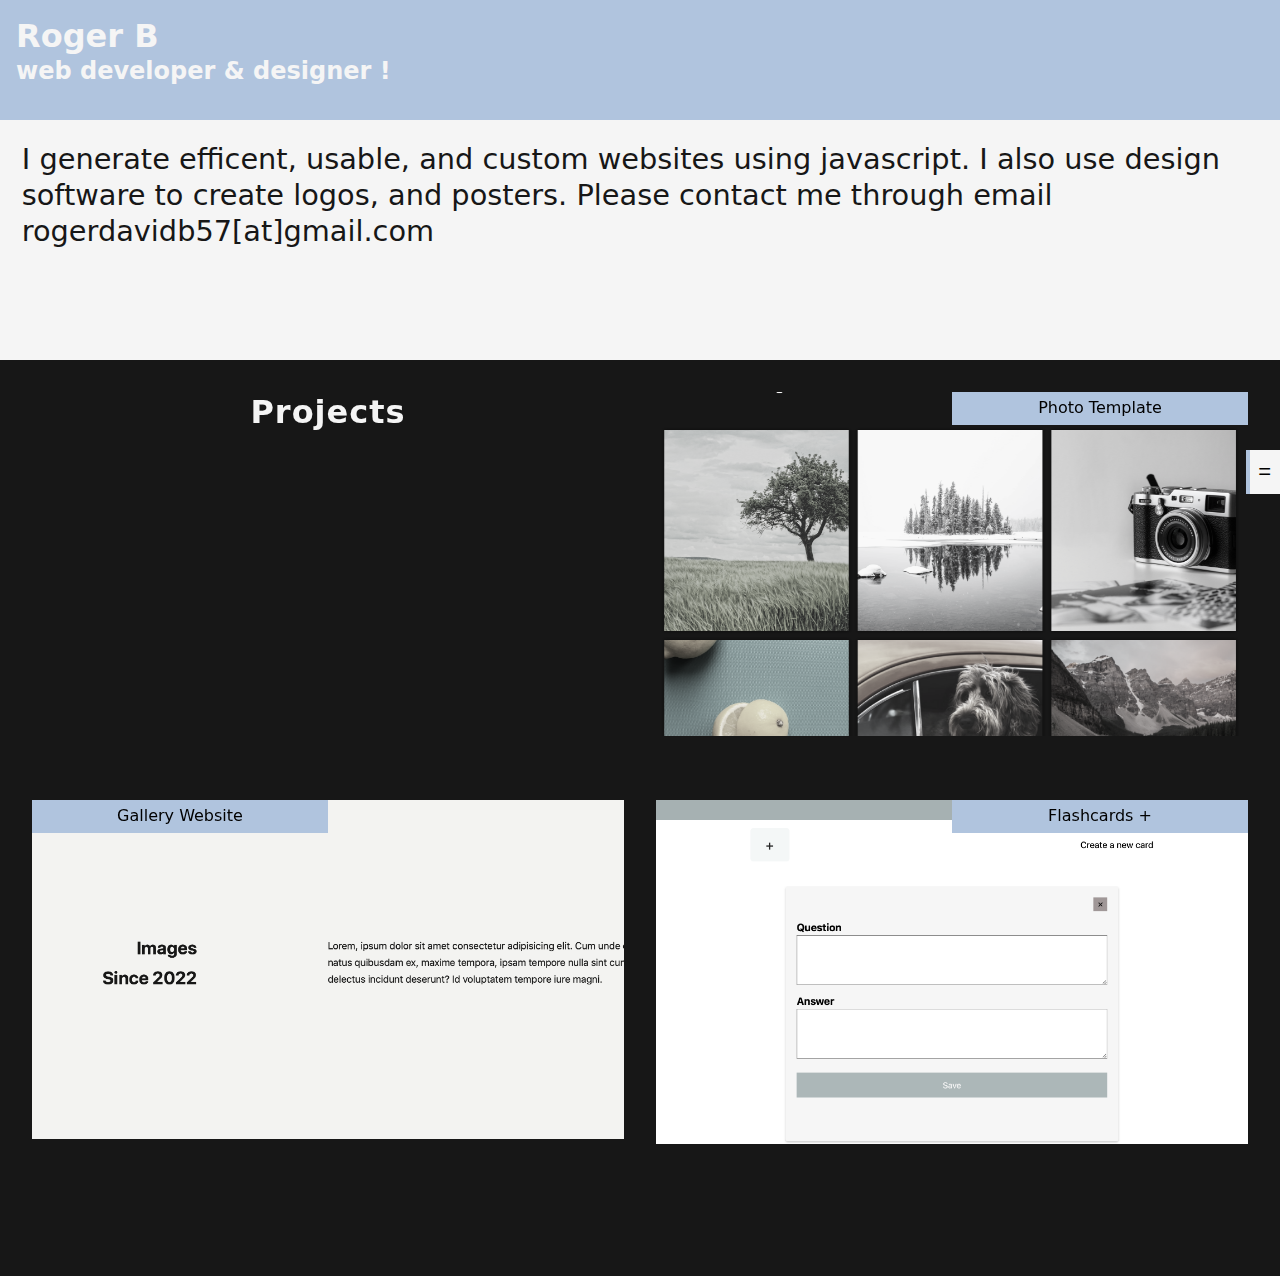
==== index.html @ b5c1d8ad "Update index.html" ====
<!DOCTYPE html>
<html>

<head>
    <meta charset="utf-8">
    <meta http-equiv="X-UA-Compatible" content="IE=edge">
    <title>Roger's Portfolio</title>
    <meta name="description" content="Roger B - Web developer">
    <meta name="viewport" content="width=device-width, initial-scale=1">
    <link rel="stylesheet" href="css/style.css">
</head>

<body>
    <header>
        <h1>Roger B</h1>
        <h2>web developer & designer <span>!</span></h2>
    </header>

    <section class="about">
        <p class="p-text">
            I generate efficent, usable, and custom websites using javascript. I also
            use design software to create logos, and posters. Please contact me through email
            rogerdavidb57[at]gmail.com
        </p>
    </section>

    <section class="photo photo1">
        <section class="main">
            <h3 class="project">Projects</h3>
            <article class="section s-1">
                <div class="bx-wp">
                    <img src="img/1.jpg" alt="A Gallery Screen shot" class="bx bx-pic">
                    <a class="project-link r-link" href="complex.html">Photo Template</a>
                </div>
            </article>

            <article class="section s-2">
                <div class="bx-wp">
                    <img src="img/2.jpg" alt="Menu Picture" class="bx bx-pic">
                    <a class="project-link l-link" href="auto.html">Gallery Website</a>
                </div>
            </article>

            <article class="section s-2">
                <div class="bx-wp">
                    <img src="img/3.jpg" alt="A Tree" class="bx bx-pic">
                    <a class="project-link r-link" href="flash.html">Flashcards +</a>
                </div>
            </article>

            <!--<article class="section s-2">
                <div class="bx-wp">
                    <img src="img/4.jpg" alt="A Tree" class="bx bx-pic">
                </div>
            </article>-->

        </section>
        <article class="menutog">
            <button class="btn">=</button>
        </article>
    </section>

    <aside class="m-overlay">
        <div class="info-grid">

            <article class="gr education">
                <div class="about">
                    <h3 class="education li">Education</h3>
                    <h4 class="school li">BCS Computer Science</h4>
                    <h5 class="school li">E.W.U. Graduation: Class of 2023</h5>
                </div>
            </article>

            <article class="gr">
                <ul class="skills">
                    <h3 class="skills-t li">Technical</h3>
                    <li class="li">javascript</li>
                    <li class="li">typescript</li>
                    <li class="li">css</li>
                    <li class="li">html</li>
                </ul>
            </article>


            <article class="gr">
                <ul class="software">
                    <li class="li">inDesign</li>
                    <li class="li">photoshop</li>
                    <li class="li">illustrator</li>
                    <h3 class="software-t li">Software</h3>
                </ul>
            </article>

            <article class="out-links">
                <a class="out-l" href="https://codepen.io/rogerben24">CodePen</a>
                <a class="out-l" href="https://github.com/rogerb5">GitHub</a>
                <a class="out-l" href="">Behance</a>
            </article>
        </div>
        <article class="menutog2">
            <button class="btn2">x</button>
        </article>
    </aside>

    <footer>
        <p> &#169; Made in 2022 by RB</p>
    </footer>

    <script src="js/script.js">
    </script>
</body>

</html>
---- css/style.css ----
/* please don't copy and paste my code, but */
/* if so give my twitter a shoutout rogerben23 */
* {
    padding: 0;
    margin: 0;
    box-sizing: border-box;
}

/* General Settings */
:root {
    --main-color: #171717;
    --secondary-color: whitesmoke;
    --third-color: lightsteelblue;
    --main-padding: 1em;
    --secondary-padding: 0.7em;
    --main-fs: 1em;
}
a {
    text-decoration: none;
}

ul {
    list-style-type: none;
}

img {
    width: 100%;
    height: 100%;
    object-fit: cover;
    filter: grayscale(0.9);
}

img:hover {
    filter: grayscale(0.0);
}

body {
    font-family: system-ui;
    line-height: 1.25;
    background-color: var(--main-color);
    color: var(--secondary-color);
    padding-bottom: 100px;
    transition-duration: 500ms;
}


header {
    background-color: var(--third-color);
    height: 120px;
}

header, section {
    padding: 1em;
    position: sticky;
    position: -webkit-sticky;
    top: 0;
}

/************ Section Styles **********************/
section.about {
    background-color: var(--secondary-color);
    color: var(--main-color);
    min-height: 240px;
}

.p-text {
   font-size: 1.8rem;
   margin: 0.2em;
}

section.photo1 {
    background-color: var(--main-color);
    z-index: 2;
}

section.photo2 {
    background-color: #c5bbbf;
}

/* Image Gallery Layout */
.project {
    color: var(--secondary-color);
    letter-spacing: 1px;
    font-size: 2em;
    text-align: center;
}

.main {
    display: grid;
    grid-template-columns: 1fr 1fr;
    row-gap: 4em;
    column-gap: 2em;
}

.bx-wp {
    overflow: hidden;
    will-change: transform;
    position: relative;
}

.bx-pic {
    will-change: transform;
    position: relative;
    transform: scale(1.2);
}

.project-link {
    padding: 0.4em;
    width: 50%;
    background-color: var(--third-color);
    color: black;
    text-align: center;
}

.r-link {
    position: absolute;
    top: 0;
    right: 0;
}

.l-link {
    position: absolute;
    top: 0;
    left: 0;
}

/* Bottom Fixed button */
.menutog {
    position: fixed;
        top: 50%;
        right: 0;
    z-index: 3;
    border-left: 4px solid var(--third-color);
}

.menutog2 {
    position: fixed;
        top: 50%;
        right: 0;
    z-index: 3;
    border-left: 4px solid var(--third-color);
}

.btn,.btn2 {
    border: 0;
    width:  18px;
    min-height: 30px;
    background-color: var(--secondary-color);
    width: 100%;
    height: 100%;
    font-size: 22px;
    padding: 0.4em;
}

.btn:hover {
    cursor: pointer;
}

.btn2 {
    background-color: whitesmoke;
}

.btn2:hover {
    cursor: pointer;
}

/* Overlay Menu */
.m-overlay {
    position: fixed;
        top: 0;
        left: 0;
    width: 100%;
    height: 100%;
    background-color: var(--main-color);
    display: flex;
    flex-direction: column;
    justify-content: center;
    padding: 3em;
    transform: translate3d(-100%, -100%, 0px);
    transition: 500ms;
}

.m-overlay.active {
    z-index: 3;
    transform: translate3d(0, 0%, 0);
}

ul, .software {
    display: flex;
    flex-direction: column-reverse;
}

ul, .skills {
    flex-direction: column;
}

.li {
    letter-spacing: 1px;
    opacity: 0;
    transition: 0.5s;
}

.li.active {
    opacity: 1;
    transition: 0.5s;
}

/* Links */
.out-links {
    position: fixed;
    top: 0;
    left: 0;
    width: 100%;
    height: 20px;
    padding: 0.6em;
    background-color: transparent;
    display: flex;
    align-items: center;
    justify-content: space-around;
}
.out-l {
    color: white;
    text-decoration: underline;
}

.gr {
    display: grid;
    column-gap: 1em;
    grid-template-columns: 1fr 1fr;
    font-size: 1.8em;
}

.skills {
    grid-area: 1 / 2 / 2 / 3;
}

footer {
    position: fixed;
        bottom: 0;
        left: 0;
    display: flex;
    justify-content: center;
    align-items: center;
    width: 100%;
    background-color: var(--third-color);
    min-height: 100px;
    z-index: 1;
    color: black;
}

span {
    animation: colorChange 3s ease-in infinite;
}

@keyframes colorChange {
    50% {
        color: blue;
    }

    70% {
        color: rebeccapurple;
    }
}

@media screen and (max-width: 600px) {
    .main {
        grid-template-columns: 1fr;
        padding: 1em;
    }
}
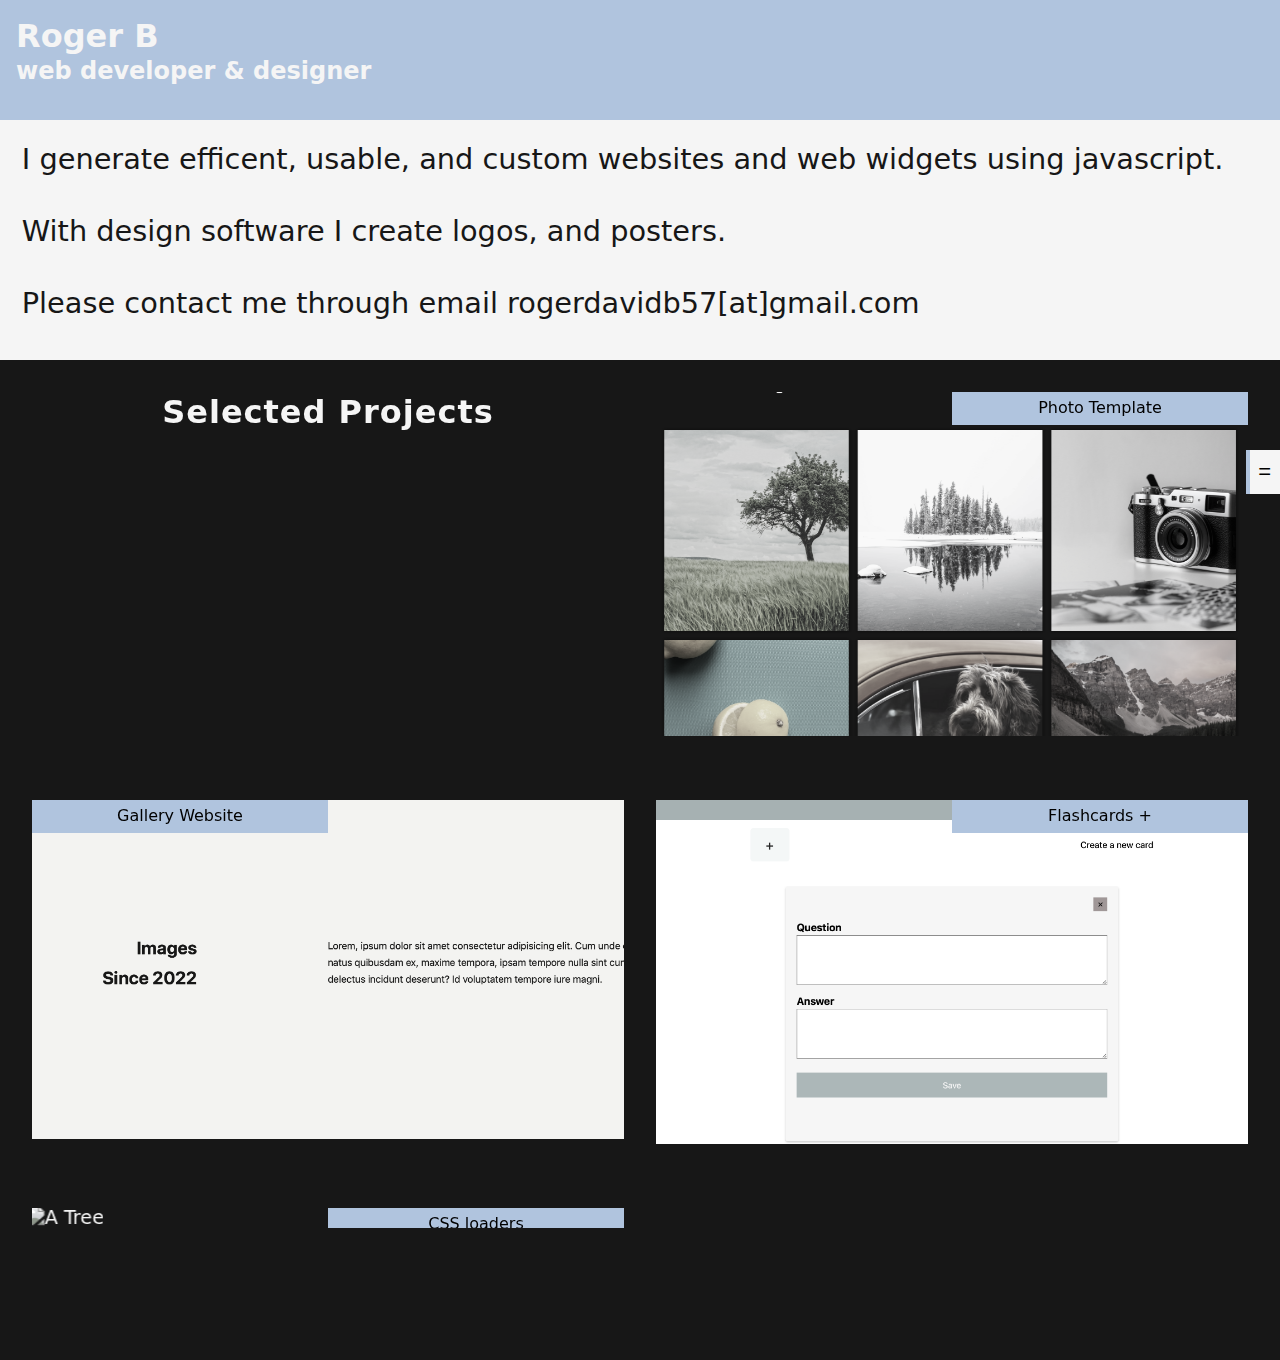
==== commit b302d4c4: "Add files via upload" ====
--- a/index.html
+++ b/index.html
@@ -11,22 +11,23 @@
 </head>
 
 <body>
+
     <header>
-        <h1>Roger B</h1>
-        <h2>web developer & designer <span>!</span></h2>
+        <h1 class="name">Roger B</h1>
+        <h2 class="title">web developer & designer</h2>
     </header>
 
     <section class="about">
         <p class="p-text">
-            I generate efficent, usable, and custom websites using javascript. I also
-            use design software to create logos, and posters. Please contact me through email
+            I generate efficent, usable, and custom websites and web widgets using javascript. <br><br>With
+            design software I create logos, and posters. <br><br>Please contact me through email
             rogerdavidb57[at]gmail.com
         </p>
     </section>
 
     <section class="photo photo1">
         <section class="main">
-            <h3 class="project">Projects</h3>
+            <h3 class="project">Selected Projects</h3>
             <article class="section s-1">
                 <div class="bx-wp">
                     <img src="img/1.jpg" alt="A Gallery Screen shot" class="bx bx-pic">
@@ -48,11 +49,12 @@
                 </div>
             </article>
 
-            <!--<article class="section s-2">
+            <article class="section s-2">
                 <div class="bx-wp">
                     <img src="img/4.jpg" alt="A Tree" class="bx bx-pic">
+                    <a class="project-link r-link" href="loaders.html">CSS loaders</a>
                 </div>
-            </article>-->
+            </article>
 
         </section>
         <article class="menutog">
@@ -61,17 +63,24 @@
     </section>
 
     <aside class="m-overlay">
+        <article class="card">
+            <div class="loader loader-10">
+                <span class="ten ten-part-1"></span>
+                <span class="ten ten-part-2"></span>
+            </div>
+        </article>
         <div class="info-grid">
 
             <article class="gr education">
                 <div class="about">
                     <h3 class="education li">Education</h3>
-                    <h4 class="school li">BCS Computer Science</h4>
-                    <h5 class="school li">E.W.U. Graduation: Class of 2023</h5>
+                    <li class="li">E.W.U.</li>
+                    <li class="school li">BCS Computer Science</li>
+                    <li class="school li">Class of 2023</li>
                 </div>
             </article>
 
-            <article class="gr">
+            <article class="gr sk">
                 <ul class="skills">
                     <h3 class="skills-t li">Technical</h3>
                     <li class="li">javascript</li>
@@ -82,7 +91,7 @@
             </article>
 
 
-            <article class="gr">
+            <article class="gr sf">
                 <ul class="software">
                     <li class="li">inDesign</li>
                     <li class="li">photoshop</li>
@@ -96,7 +105,10 @@
                 <a class="out-l" href="https://github.com/rogerb5">GitHub</a>
                 <a class="out-l" href="">Behance</a>
             </article>
+
+
         </div>
+
         <article class="menutog2">
             <button class="btn2">x</button>
         </article>
@@ -110,4 +122,4 @@
     </script>
 </body>
 
-</html>
+</html>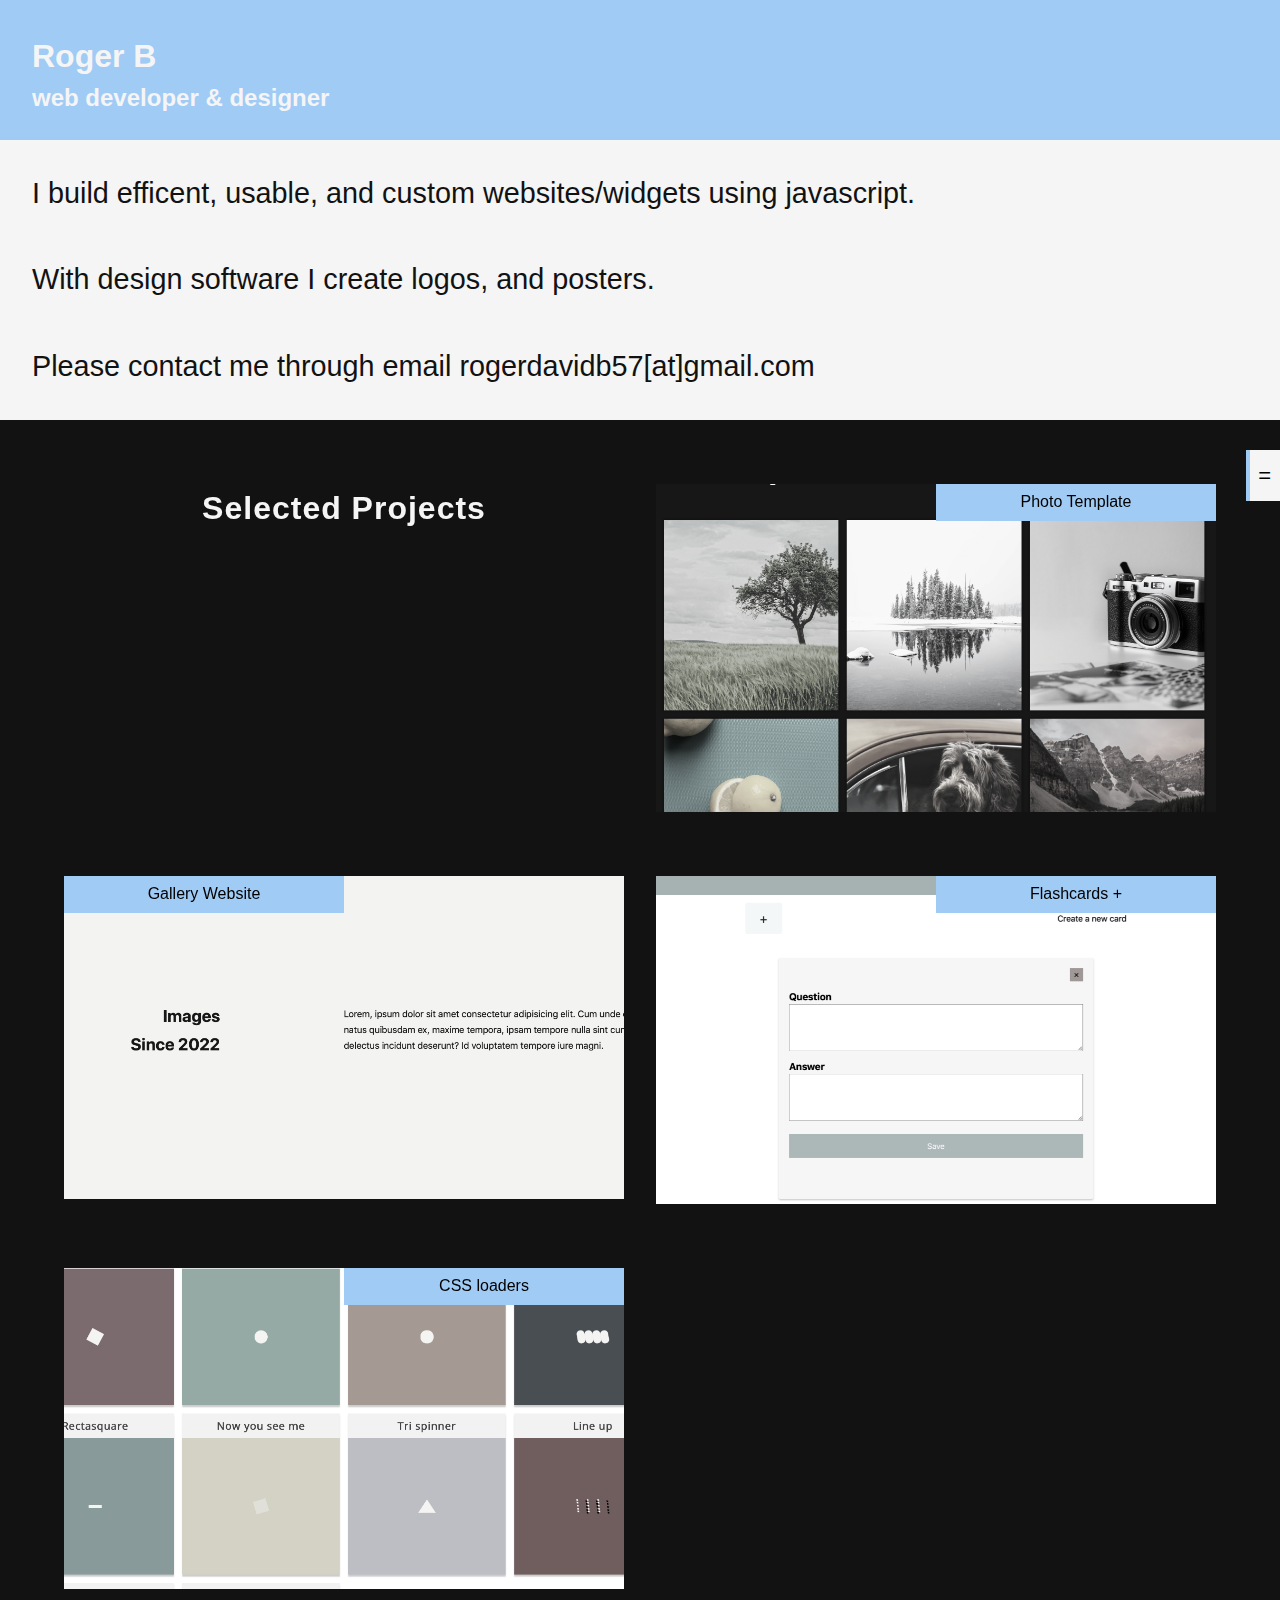
==== commit 43b9ee44: "Update index.html" ====
--- a/index.html
+++ b/index.html
@@ -19,7 +19,7 @@
 
     <section class="about">
         <p class="p-text">
-            I generate efficent, usable, and custom websites and web widgets using javascript. <br><br>With
+            I build efficent, usable, and custom websites/widgets using javascript. <br><br>With
             design software I create logos, and posters. <br><br>Please contact me through email
             rogerdavidb57[at]gmail.com
         </p>
@@ -122,4 +122,4 @@
     </script>
 </body>
 
-</html>+</html>
--- a/css/style.css
+++ b/css/style.css
@@ -4,23 +4,35 @@
     padding: 0;
     margin: 0;
     box-sizing: border-box;
+    line-height: 1.5;
 }
 
 /* General Settings */
 :root {
-    --main-color: #171717;
+    --main-color: #121212;
     --secondary-color: whitesmoke;
-    --third-color: lightsteelblue;
+    --third-color: rgb(159, 203, 245);
     --main-padding: 1em;
     --secondary-padding: 0.7em;
     --main-fs: 1em;
 }
+
+h3 {
+    font-size: 2rem;
+}
+
+
 a {
     text-decoration: none;
 }
 
 ul {
     list-style-type: none;
+}
+
+li {
+    list-style-type: none;
+    font-size: 1.333rem;
 }
 
 img {
@@ -35,37 +47,46 @@
 }
 
 body {
-    font-family: system-ui;
     line-height: 1.25;
     background-color: var(--main-color);
     color: var(--secondary-color);
-    padding-bottom: 100px;
+    padding-bottom: 50px;
+    font-family: -apple-system, BlinkMacSystemFont, 'Segoe UI', Roboto, Oxygen, Ubuntu, Cantarell, 'Open Sans', 'Helvetica Neue', sans-serif;
     transition-duration: 500ms;
+}
+
+span {
+    color: whitesmoke;
+    padding: 0em;
+    width: 100%;
+    display: flex;
+    justify-content: center;
 }
 
 
 header {
     background-color: var(--third-color);
-    height: 120px;
+    height: 140px;
 }
 
 header, section {
-    padding: 1em;
+    padding: 2em;
     position: sticky;
     position: -webkit-sticky;
     top: 0;
 }
+
 
 /************ Section Styles **********************/
 section.about {
     background-color: var(--secondary-color);
     color: var(--main-color);
-    min-height: 240px;
 }
 
 .p-text {
    font-size: 1.8rem;
-   margin: 0.2em;
+   padding: 0em;
+   color: var(--main-color);
 }
 
 section.photo1 {
@@ -172,12 +193,28 @@
     width: 100%;
     height: 100%;
     background-color: var(--main-color);
-    display: flex;
-    flex-direction: column;
-    justify-content: center;
     padding: 3em;
-    transform: translate3d(-100%, -100%, 0px);
+    transform: translate3d(-100%, -100%, 0);
     transition: 500ms;
+    z-index: 3;
+}
+
+.info-grid {
+    display: grid;
+    grid-template-columns: 1fr 1fr;
+    grid-template-rows: 200px 200px 200px;
+}
+
+.education {
+    grid-area: 1 / 1 / 2 / 2;
+}
+
+.sk {
+    grid-area: 2 / 1 / 3 / 2;
+}
+
+.sf {
+    grid-area: 3 / 1 / 4 / 2;
 }
 
 .m-overlay.active {
@@ -185,12 +222,15 @@
     transform: translate3d(0, 0%, 0);
 }
 
+
 ul, .software {
     display: flex;
+    justify-content: space-between;
     flex-direction: column-reverse;
 }
 
 ul, .skills {
+    display: flex;
     flex-direction: column;
 }
 
@@ -207,27 +247,18 @@
 
 /* Links */
 .out-links {
-    position: fixed;
-    top: 0;
-    left: 0;
-    width: 100%;
+    position: absolute;
+    top: 0%;
+    width: 65%;
+    background-color: var(--third-color);
     height: 20px;
-    padding: 0.6em;
-    background-color: transparent;
-    display: flex;
-    align-items: center;
-    justify-content: space-around;
-}
+    padding: 0.8em;
+    display: flex;
+    justify-content: space-between;
+}
+
 .out-l {
     color: white;
-    text-decoration: underline;
-}
-
-.gr {
-    display: grid;
-    column-gap: 1em;
-    grid-template-columns: 1fr 1fr;
-    font-size: 1.8em;
 }
 
 .skills {
@@ -243,23 +274,9 @@
     align-items: center;
     width: 100%;
     background-color: var(--third-color);
-    min-height: 100px;
+    min-height: 50px;
     z-index: 1;
     color: black;
-}
-
-span {
-    animation: colorChange 3s ease-in infinite;
-}
-
-@keyframes colorChange {
-    50% {
-        color: blue;
-    }
-
-    70% {
-        color: rebeccapurple;
-    }
 }
 
 @media screen and (max-width: 600px) {
@@ -267,4 +284,44 @@
         grid-template-columns: 1fr;
         padding: 1em;
     }
-}+
+    .p-text {
+        font-size: 1.4rem;
+    }
+}
+
+.loader {
+    display: flex;
+    align-items: center;
+    justify-content: center;
+    height: 25px;
+    padding: 0.4em;
+}
+
+
+/* Loader */
+.ten {
+    width: 15px;
+    height: 25px;
+    border-radius: 25px;
+    background-color: #F4F4ED;
+}
+
+.ten-part-1 {
+    transform: rotate(-50deg);
+    margin-right: -7px;
+    border-bottom-left-radius: 2px;
+}
+
+.ten-part-2 {
+    transform: rotate(50deg);
+    margin-left: 1px;
+    border-bottom-right-radius: 1px;
+    animation: theTenth 3s steps(2) infinite;
+}
+
+@keyframes theTenth {
+    75% {
+        transform: translateX(15px);
+    }
+}
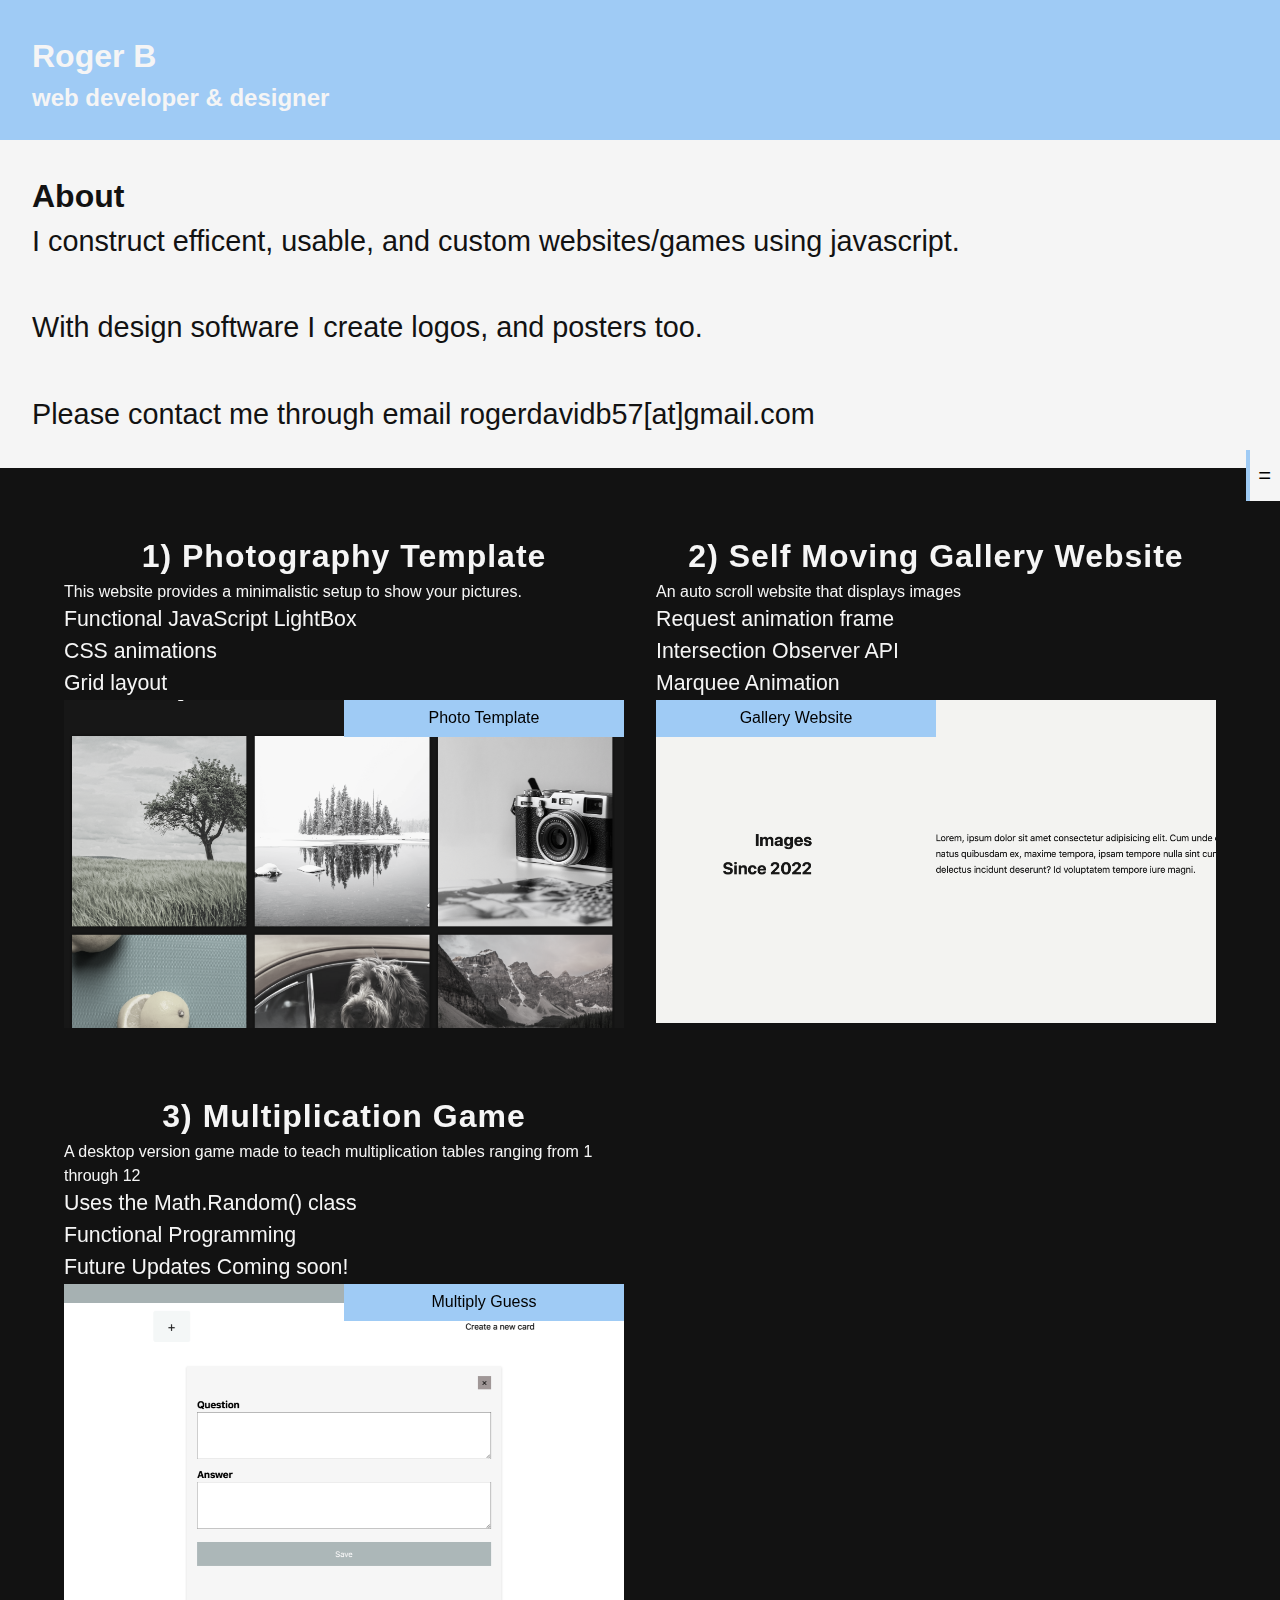
==== commit 72773aa3: "Add files via upload" ====
--- a/index.html
+++ b/index.html
@@ -18,30 +18,84 @@
     </header>
 
     <section class="about">
+        <h3 class="about">About</h3>
         <p class="p-text">
-            I build efficent, usable, and custom websites/widgets using javascript. <br><br>With
-            design software I create logos, and posters. <br><br>Please contact me through email
+            I construct efficent, usable, and custom websites/games using javascript. <br><br>With
+            design software I create logos, and posters too. <br><br>Please contact me through email
             rogerdavidb57[at]gmail.com
         </p>
     </section>
 
     <section class="photo photo1">
         <section class="main">
-            <h3 class="project">Selected Projects</h3>
-            <article class="section s-1">
-                <div class="bx-wp">
-                    <img src="img/1.jpg" alt="A Gallery Screen shot" class="bx bx-pic">
-                    <a class="project-link r-link" href="complex.html">Photo Template</a>
+            <div class="bx" id="first-box">
+                <div class="sample">
+                    <h5 class="project">1) Photography Template</h5>
+                    <p class="p-des">
+                        This website provides a minimalistic setup to show your pictures.
+                    </p>
+                    <ul class="tech-list">
+                        <li>Functional JavaScript LightBox</li>
+                        <li>CSS animations</li>
+                        <li>Grid layout</li>
+                    </ul>
                 </div>
-            </article>
 
-            <article class="section s-2">
-                <div class="bx-wp">
-                    <img src="img/2.jpg" alt="Menu Picture" class="bx bx-pic">
-                    <a class="project-link l-link" href="auto.html">Gallery Website</a>
+                <article class="section s-1">
+                    <div class="bx-wp">
+                        <img src="img/1.jpg" alt="A Gallery Screen shot" class="bx bx-pic">
+                        <a class="project-link r-link" href="complex.html">Photo Template</a>
+                    </div>
+                </article>
+            </div>
+
+            <div class="bx" id="second-box">
+                <div class="sample" id="sample-two">
+                    <h5 class="project">2) Self Moving Gallery Website</h5>
+                    <p class="p-des">
+                        An auto scroll website that displays images
+                    </p>
+                    <ul class="tech-list">
+                        <li>Request animation frame</li>
+                        <li>Intersection Observer API</li>
+                        <li>Marquee Animation</li>
+                    </ul>
                 </div>
-            </article>
 
+                <article class="section s-2">
+                    <div class="bx-wp">
+                        <img src="img/2.jpg" alt="Menu Picture" class="bx bx-pic">
+                        <a class="project-link l-link" href="auto.html">Gallery Website</a>
+                    </div>
+                </article>
+            </div>
+
+
+            <div class="bx" id="first-box">
+                <div class="sample">
+                    <h5 class="project">3) Multiplication Game</h5>
+                    <p class="p-des">
+                        A desktop version game made to teach multiplication tables ranging from 1 through 12
+                    </p>
+                    <ul class="tech-list">
+                        <li>Uses the Math.Random() class</li>
+                        <li>Functional Programming</li>
+                        <li>Future Updates Coming soon!</li>
+                    </ul>
+                </div>
+
+                <article class="section s-2">
+                    <div class="bx-wp">
+                        <img src="img/3.jpg" alt="A Tree" class="bx bx-pic">
+                        <a class="project-link r-link" href="flash.html">Multiply Guess</a>
+                    </div>
+                </article>
+            </div>
+
+
+
+
+            <!-- 
             <article class="section s-2">
                 <div class="bx-wp">
                     <img src="img/3.jpg" alt="A Tree" class="bx bx-pic">
@@ -54,7 +108,7 @@
                     <img src="img/4.jpg" alt="A Tree" class="bx bx-pic">
                     <a class="project-link r-link" href="loaders.html">CSS loaders</a>
                 </div>
-            </article>
+            </article>-->
 
         </section>
         <article class="menutog">
@@ -115,11 +169,11 @@
     </aside>
 
     <footer>
-        <p> &#169; Made in 2022 by RB</p>
+        <p> &#169; Made in 2022 by RB. All work my own.</p>
     </footer>
 
     <script src="js/script.js">
     </script>
 </body>
 
-</html>
+</html>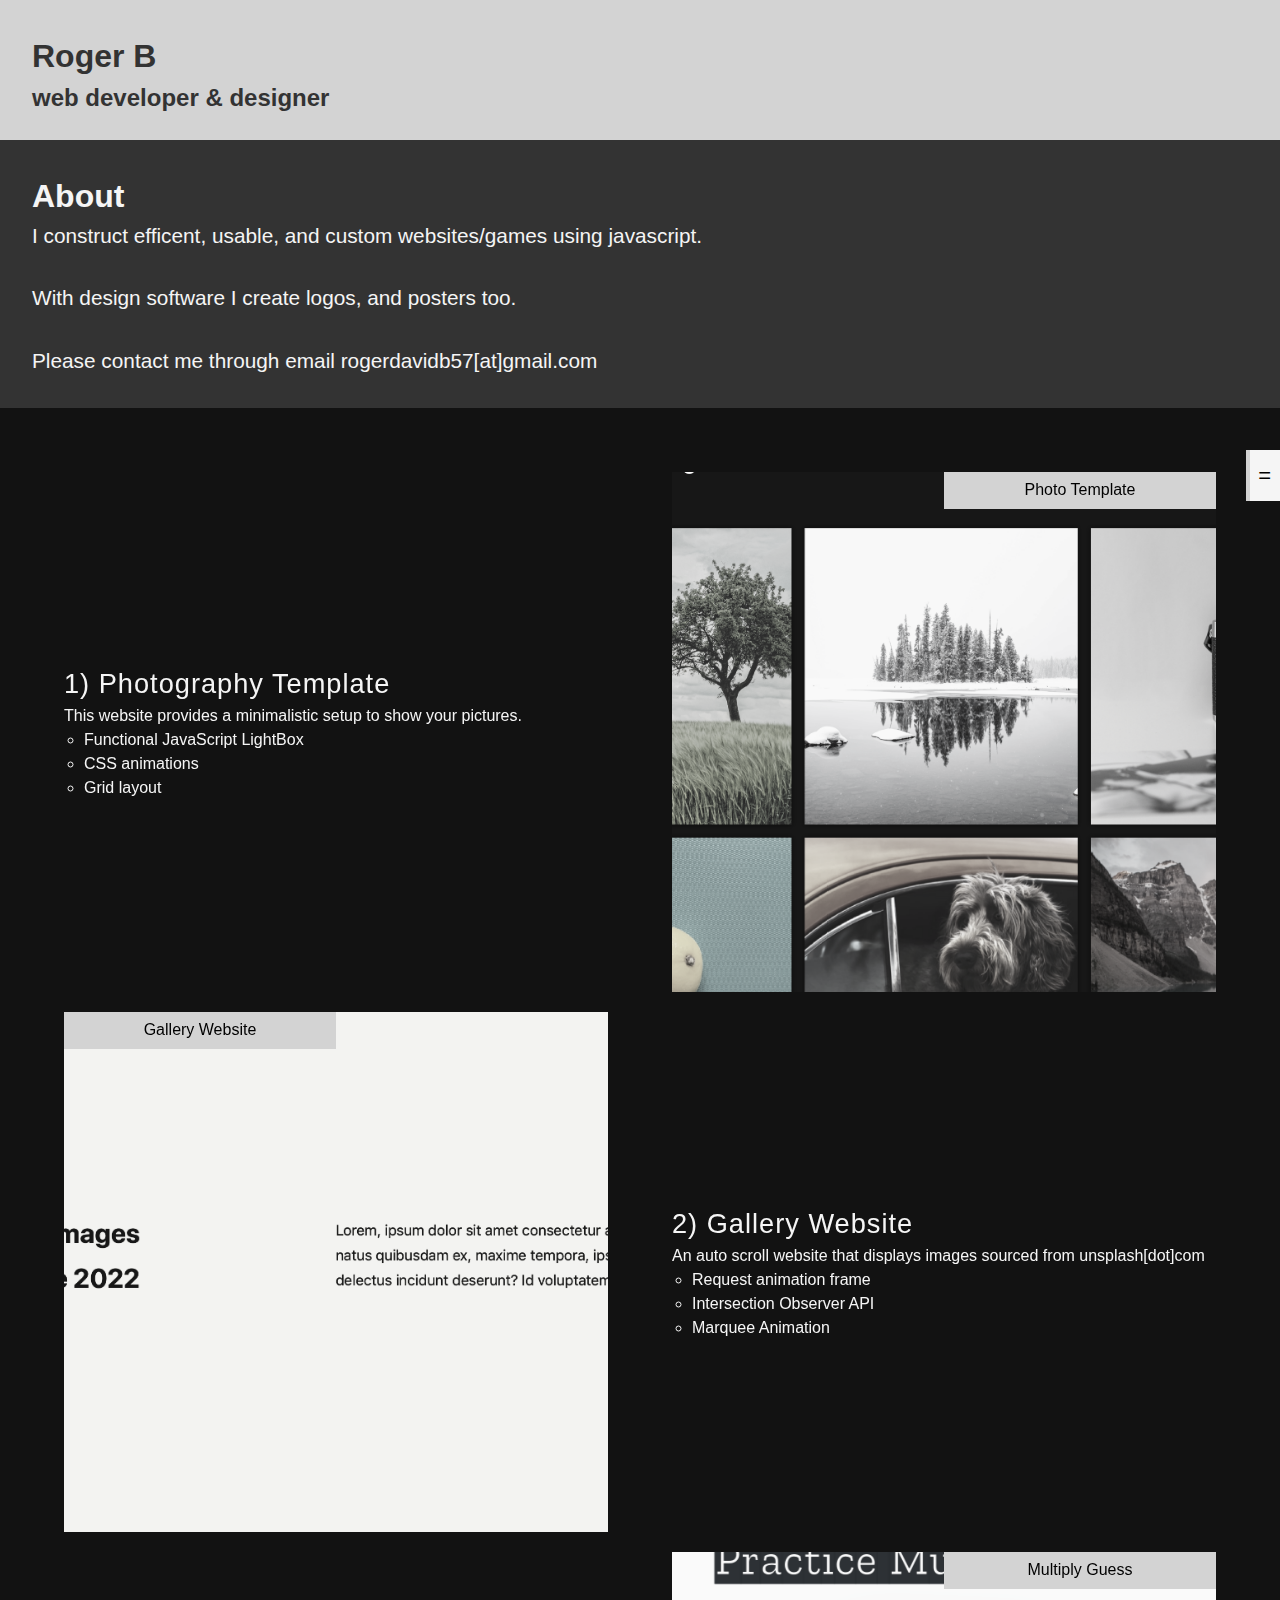
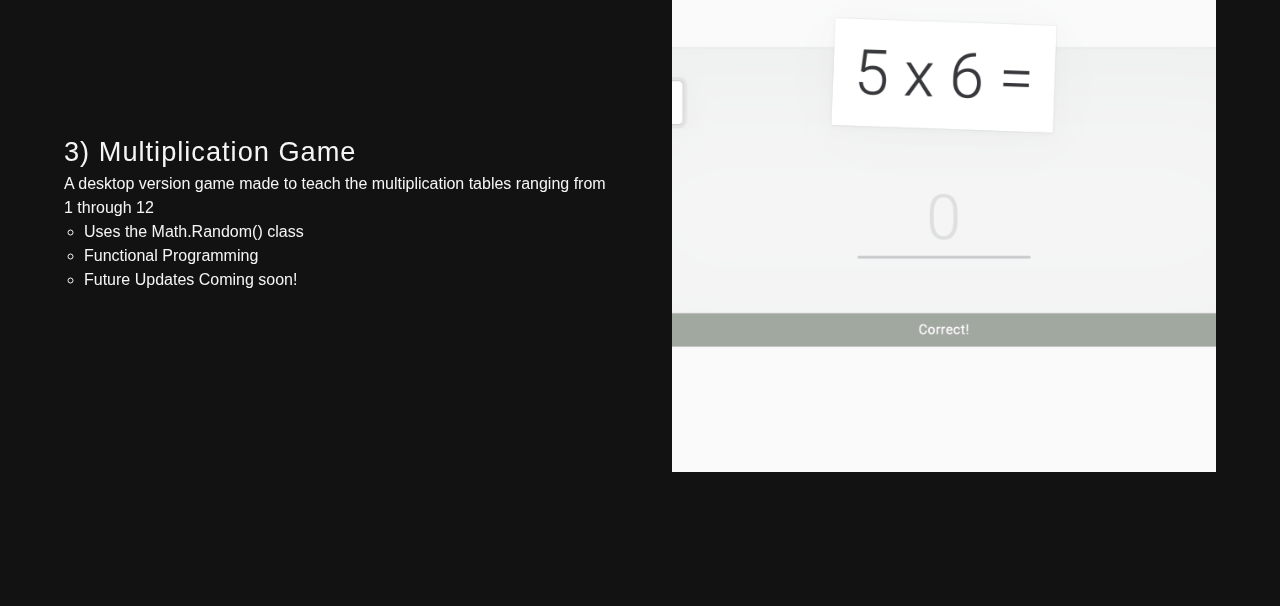
==== commit 93bdd684: "Add files via upload" ====
--- a/index.html
+++ b/index.html
@@ -30,7 +30,7 @@
         <section class="main">
             <div class="bx" id="first-box">
                 <div class="sample">
-                    <h5 class="project">1) Photography Template</h5>
+                    <a href="complex.html" class="project">1) Photography Template</a>
                     <p class="p-des">
                         This website provides a minimalistic setup to show your pictures.
                     </p>
@@ -51,9 +51,9 @@
 
             <div class="bx" id="second-box">
                 <div class="sample" id="sample-two">
-                    <h5 class="project">2) Self Moving Gallery Website</h5>
+                    <a href="auto.html" class="project">2) Gallery Website</a>
                     <p class="p-des">
-                        An auto scroll website that displays images
+                        An auto scroll website that displays images sourced from unsplash[dot]com
                     </p>
                     <ul class="tech-list">
                         <li>Request animation frame</li>
@@ -73,9 +73,9 @@
 
             <div class="bx" id="first-box">
                 <div class="sample">
-                    <h5 class="project">3) Multiplication Game</h5>
+                    <a href="flash.html" class="project">3) Multiplication Game</a>
                     <p class="p-des">
-                        A desktop version game made to teach multiplication tables ranging from 1 through 12
+                        A desktop version game made to teach the multiplication tables ranging from 1 through 12
                     </p>
                     <ul class="tech-list">
                         <li>Uses the Math.Random() class</li>
@@ -126,12 +126,12 @@
         <div class="info-grid">
 
             <article class="gr education">
-                <div class="about">
+                <ul class="about">
                     <h3 class="education li">Education</h3>
                     <li class="li">E.W.U.</li>
                     <li class="school li">BCS Computer Science</li>
                     <li class="school li">Class of 2023</li>
-                </div>
+                </ul>
             </article>
 
             <article class="gr sk">
--- a/css/style.css
+++ b/css/style.css
@@ -11,7 +11,7 @@
 :root {
     --main-color: #121212;
     --secondary-color: whitesmoke;
-    --third-color: rgb(159, 203, 245);
+    --third-color: lightgrey;
     --main-padding: 1em;
     --secondary-padding: 0.7em;
     --main-fs: 1em;
@@ -27,13 +27,10 @@
 }
 
 ul {
-    list-style-type: none;
-}
-
-li {
-    list-style-type: none;
-    font-size: 1.333rem;
-}
+    list-style-type: circle;
+    margin-left: 20px;
+}
+
 
 img {
     width: 100%;
@@ -67,6 +64,7 @@
 header {
     background-color: var(--third-color);
     height: 140px;
+    color: #333;
 }
 
 header, section {
@@ -79,14 +77,14 @@
 
 /************ Section Styles **********************/
 section.about {
-    background-color: var(--secondary-color);
-    color: var(--main-color);
+    background-color: #333;
+    color: whitesmoke;
 }
 
 .p-text {
-   font-size: 1.8rem;
+   font-size: 1.3rem;
    padding: 0em;
-   color: var(--main-color);
+   color: whitesmoke;
 }
 
 section.photo1 {
@@ -102,16 +100,31 @@
 .project {
     color: var(--secondary-color);
     letter-spacing: 1px;
-    font-size: 2em;
-    text-align: center;
-}
-
-.main {
+    font-size: 1.7em;
+
+}
+
+
+.bx {
     display: grid;
     grid-template-columns: 1fr 1fr;
-    row-gap: 4em;
-    column-gap: 2em;
-}
+    column-gap: 4rem;
+    min-height: 500px;
+    margin-bottom: 20px;
+}
+
+
+#sample-two {
+    grid-area: 1 / 2 / 2 / 3;
+}
+.sample {
+    display: flex;
+    flex-direction: column;
+    justify-content: center;
+    align-items: flex-start;
+}
+
+
 
 .bx-wp {
     overflow: hidden;
@@ -288,6 +301,15 @@
     .p-text {
         font-size: 1.4rem;
     }
+
+    .bx {
+        grid-template-columns: 1fr;
+        row-gap: 4em;
+        grid-template-rows: 150px;
+    }
+    #sample-two {
+        grid-area: 1 / 1 / 2 / 2;
+    }
 }
 
 .loader {
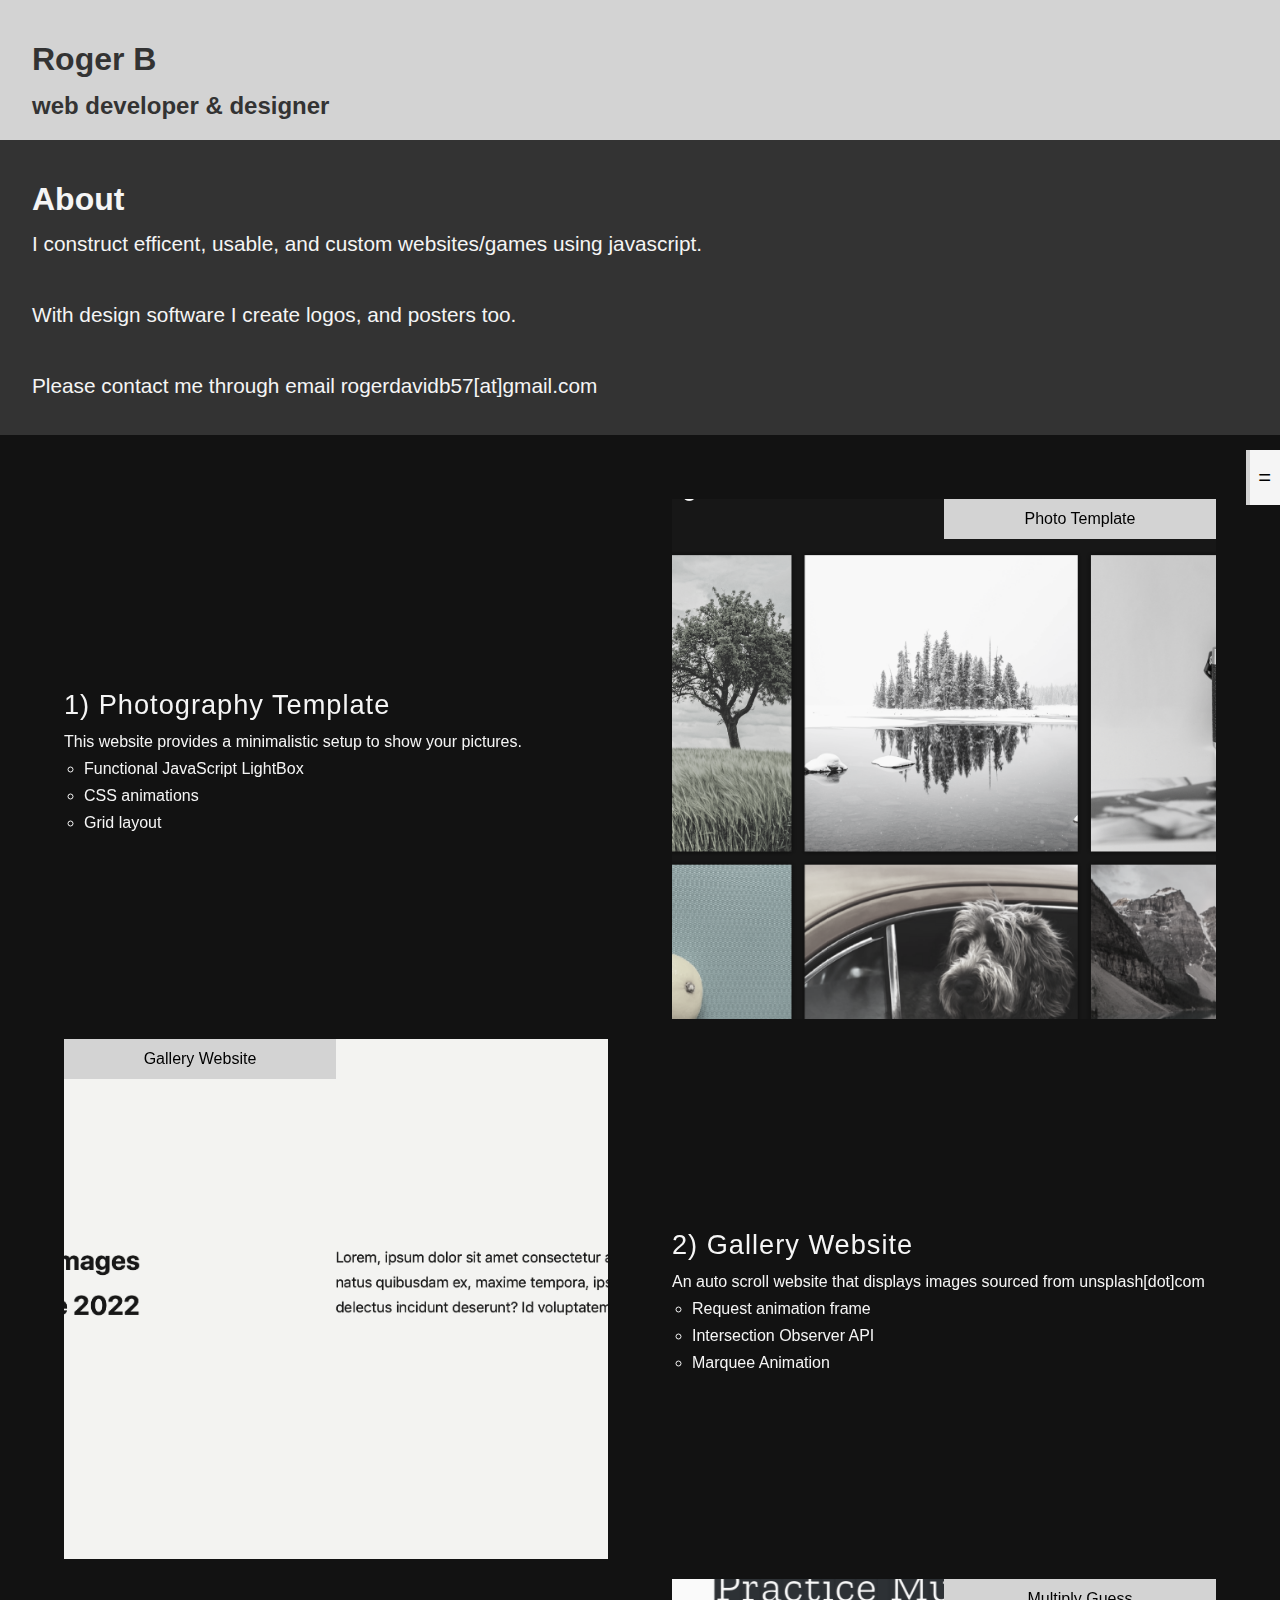
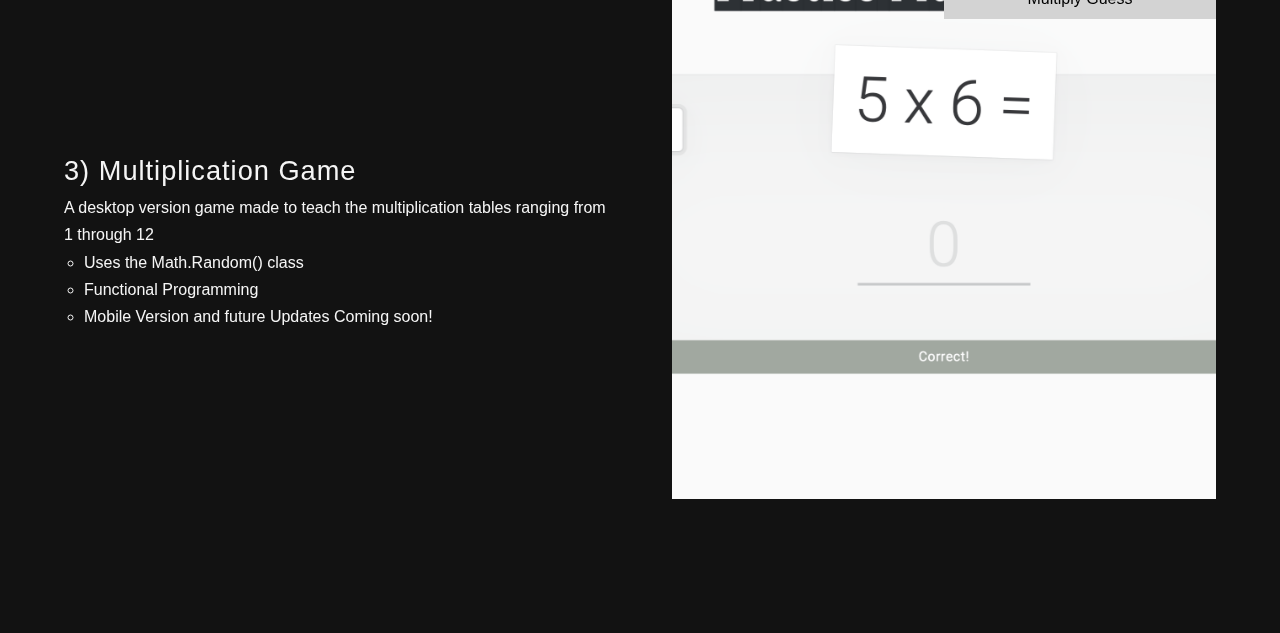
==== commit e7951452: "Update index.html" ====
--- a/index.html
+++ b/index.html
@@ -80,7 +80,7 @@
                     <ul class="tech-list">
                         <li>Uses the Math.Random() class</li>
                         <li>Functional Programming</li>
-                        <li>Future Updates Coming soon!</li>
+                        <li>Mobile Version and future Updates Coming soon!</li>
                     </ul>
                 </div>
 
@@ -176,4 +176,4 @@
     </script>
 </body>
 
-</html>+</html>
--- a/css/style.css
+++ b/css/style.css
@@ -4,7 +4,7 @@
     padding: 0;
     margin: 0;
     box-sizing: border-box;
-    line-height: 1.5;
+    line-height: 1.7;
 }
 
 /* General Settings */
@@ -26,9 +26,12 @@
     text-decoration: none;
 }
 
+li {
+    margin-left: 20px;
+}
+
 ul {
     list-style-type: circle;
-    margin-left: 20px;
 }
 
 
@@ -214,7 +217,7 @@
 
 .info-grid {
     display: grid;
-    grid-template-columns: 1fr 1fr;
+    grid-template-columns: 1fr;
     grid-template-rows: 200px 200px 200px;
 }
 
@@ -305,8 +308,9 @@
     .bx {
         grid-template-columns: 1fr;
         row-gap: 4em;
-        grid-template-rows: 150px;
-    }
+    }
+
+
     #sample-two {
         grid-area: 1 / 1 / 2 / 2;
     }
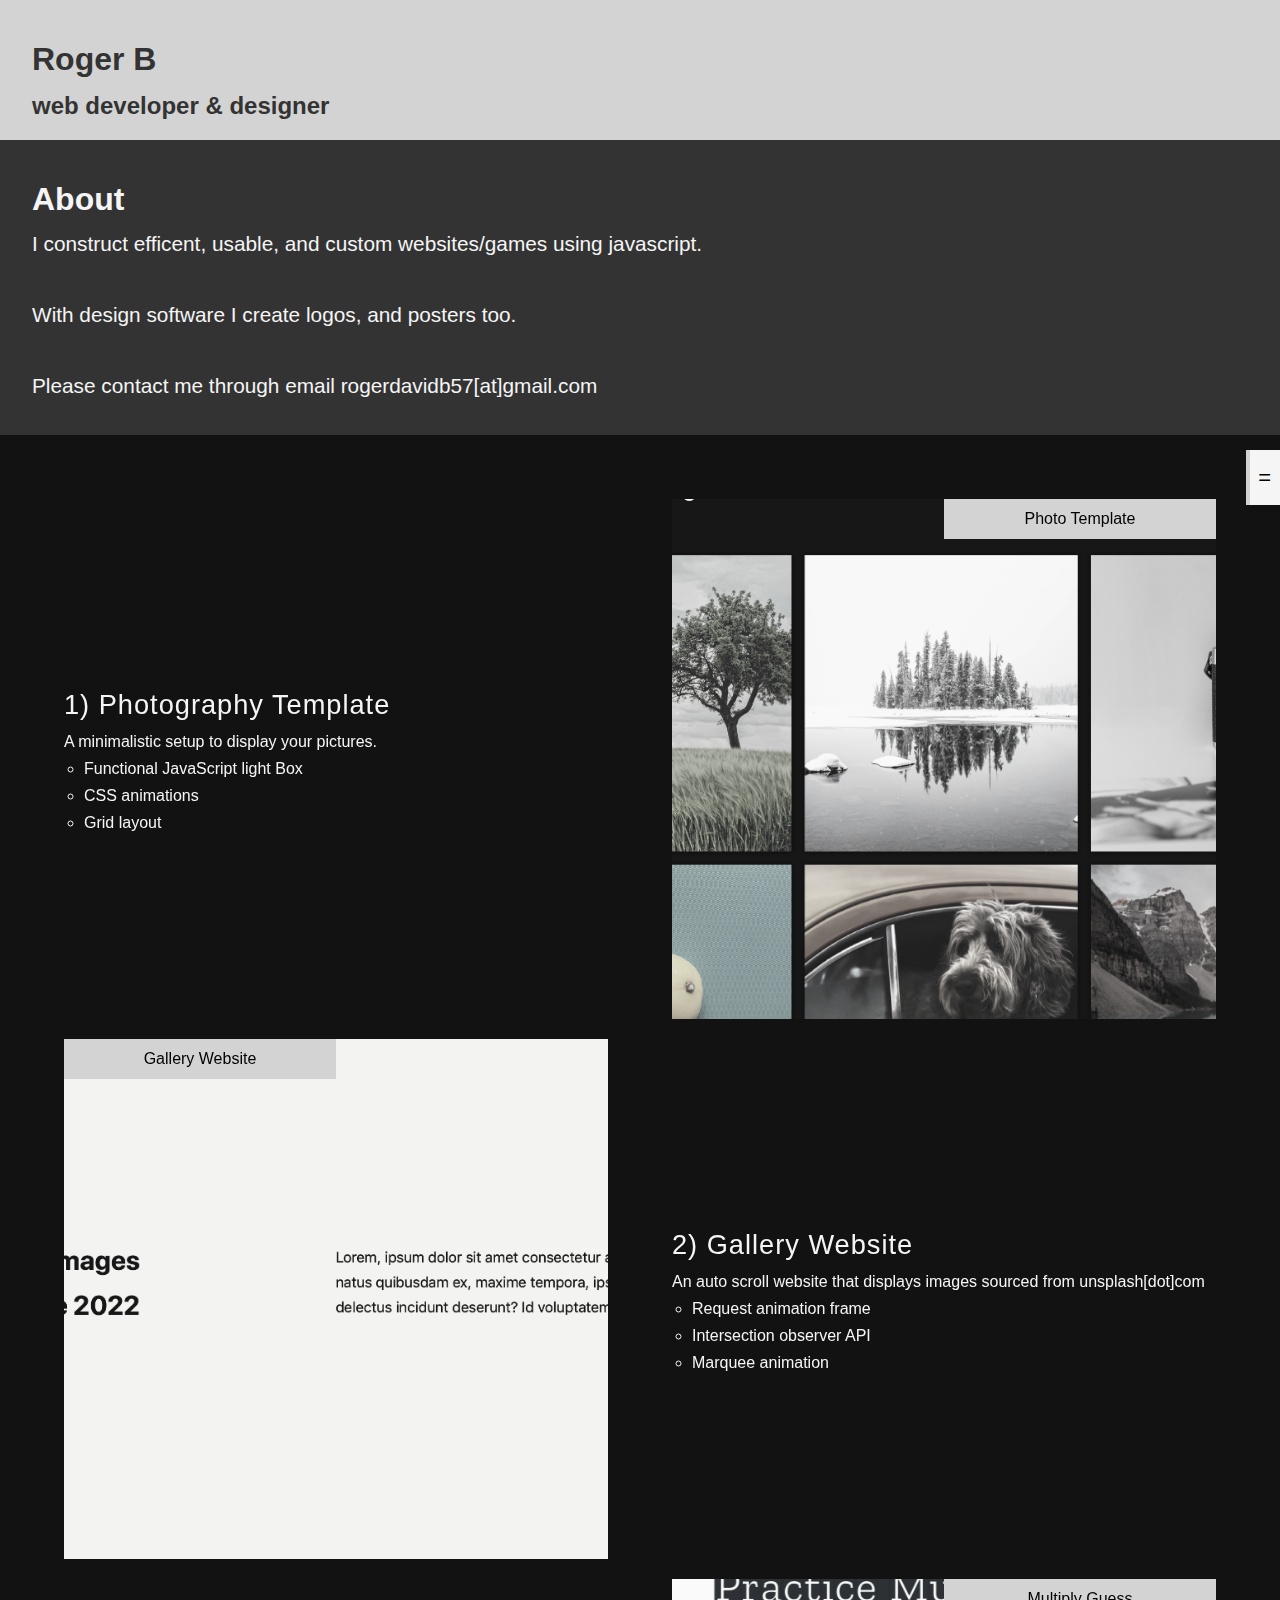
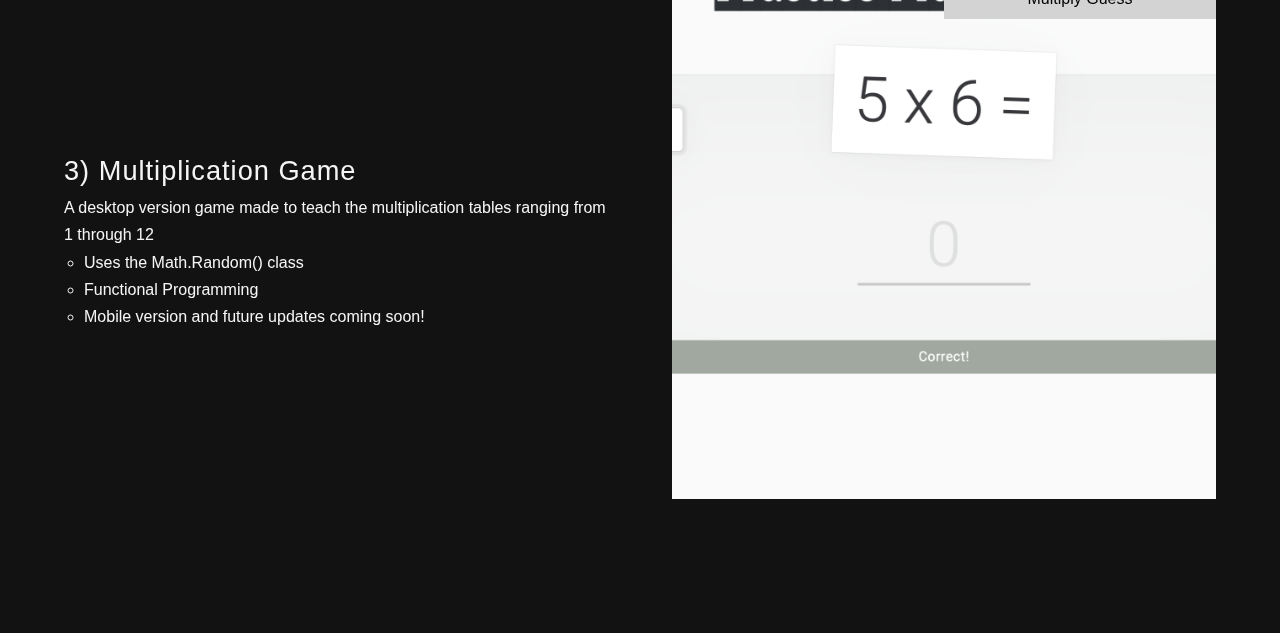
==== commit 7db899ab: "Update index.html" ====
--- a/index.html
+++ b/index.html
@@ -32,10 +32,10 @@
                 <div class="sample">
                     <a href="complex.html" class="project">1) Photography Template</a>
                     <p class="p-des">
-                        This website provides a minimalistic setup to show your pictures.
+                        A minimalistic setup to display your pictures.
                     </p>
                     <ul class="tech-list">
-                        <li>Functional JavaScript LightBox</li>
+                        <li>Functional JavaScript light Box</li>
                         <li>CSS animations</li>
                         <li>Grid layout</li>
                     </ul>
@@ -57,8 +57,8 @@
                     </p>
                     <ul class="tech-list">
                         <li>Request animation frame</li>
-                        <li>Intersection Observer API</li>
-                        <li>Marquee Animation</li>
+                        <li>Intersection observer API</li>
+                        <li>Marquee animation</li>
                     </ul>
                 </div>
 
@@ -80,7 +80,7 @@
                     <ul class="tech-list">
                         <li>Uses the Math.Random() class</li>
                         <li>Functional Programming</li>
-                        <li>Mobile Version and future Updates Coming soon!</li>
+                        <li>Mobile version and future updates coming soon!</li>
                     </ul>
                 </div>
 
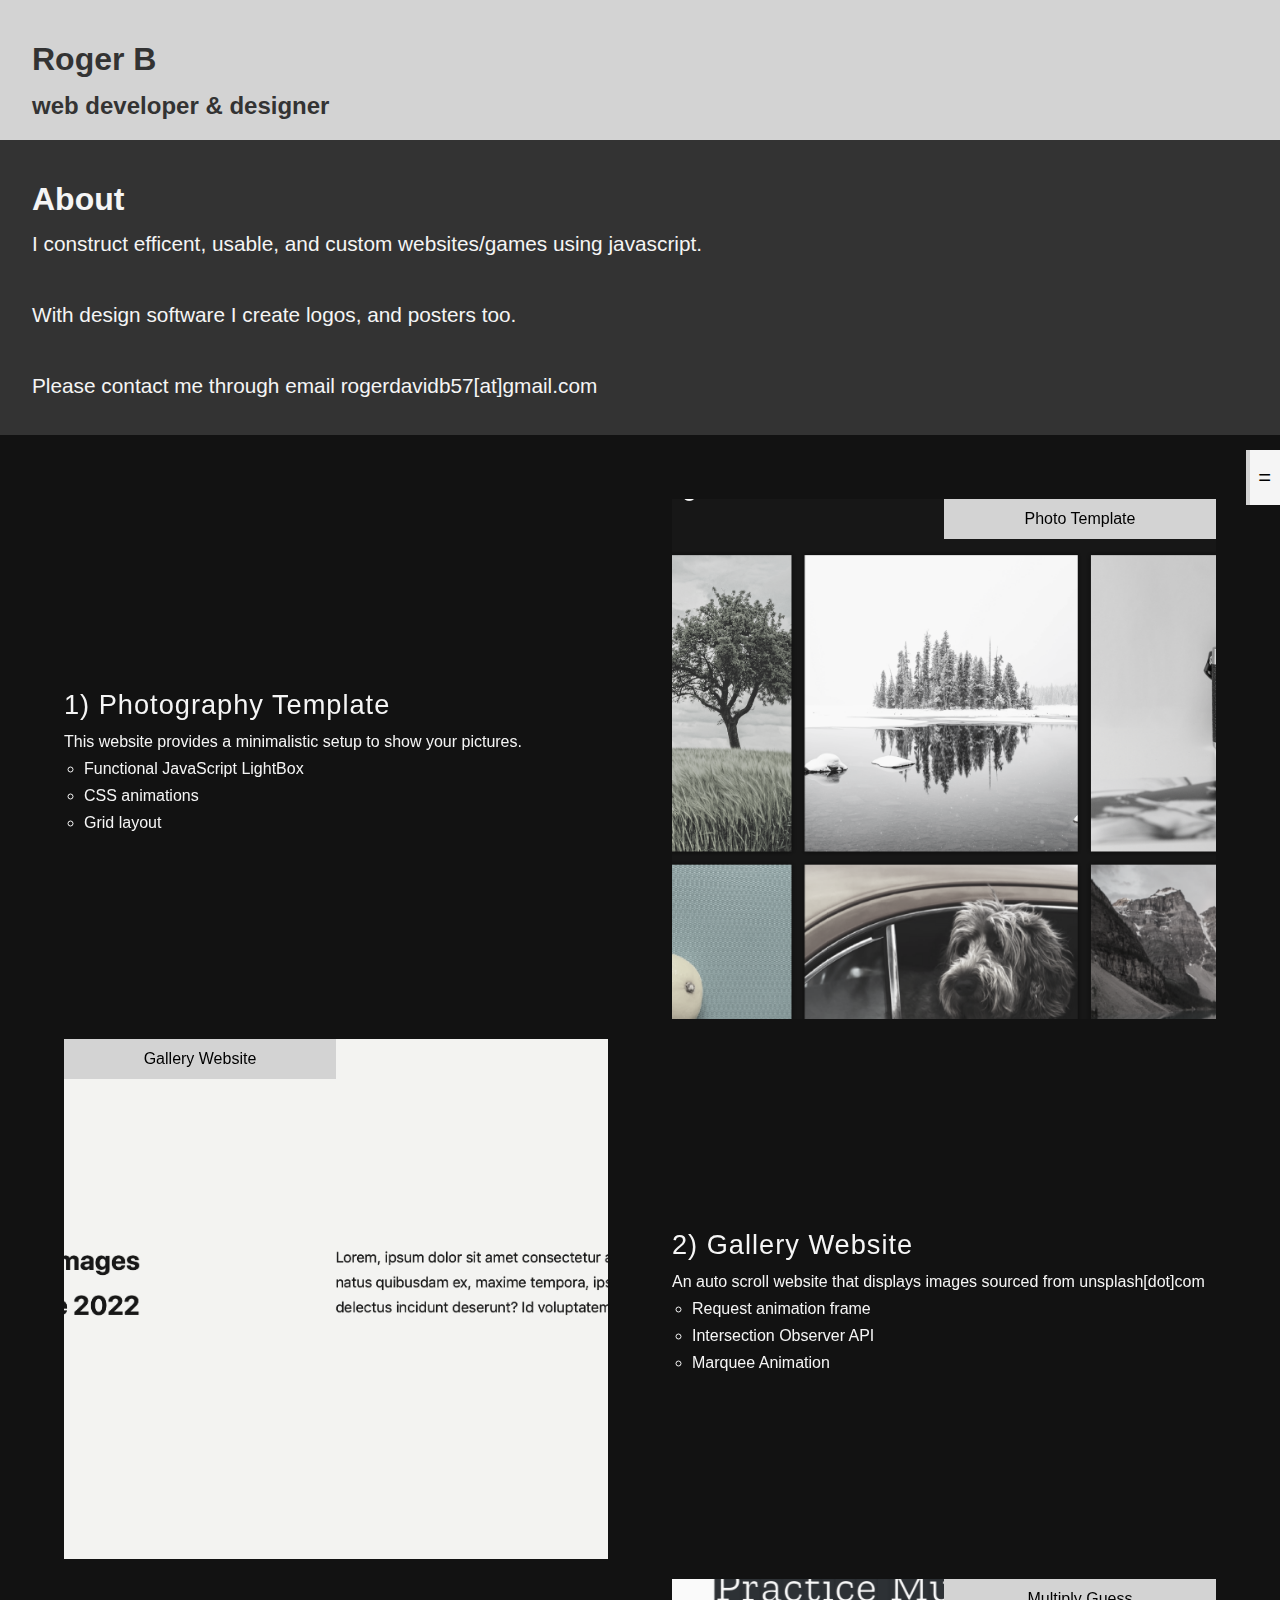
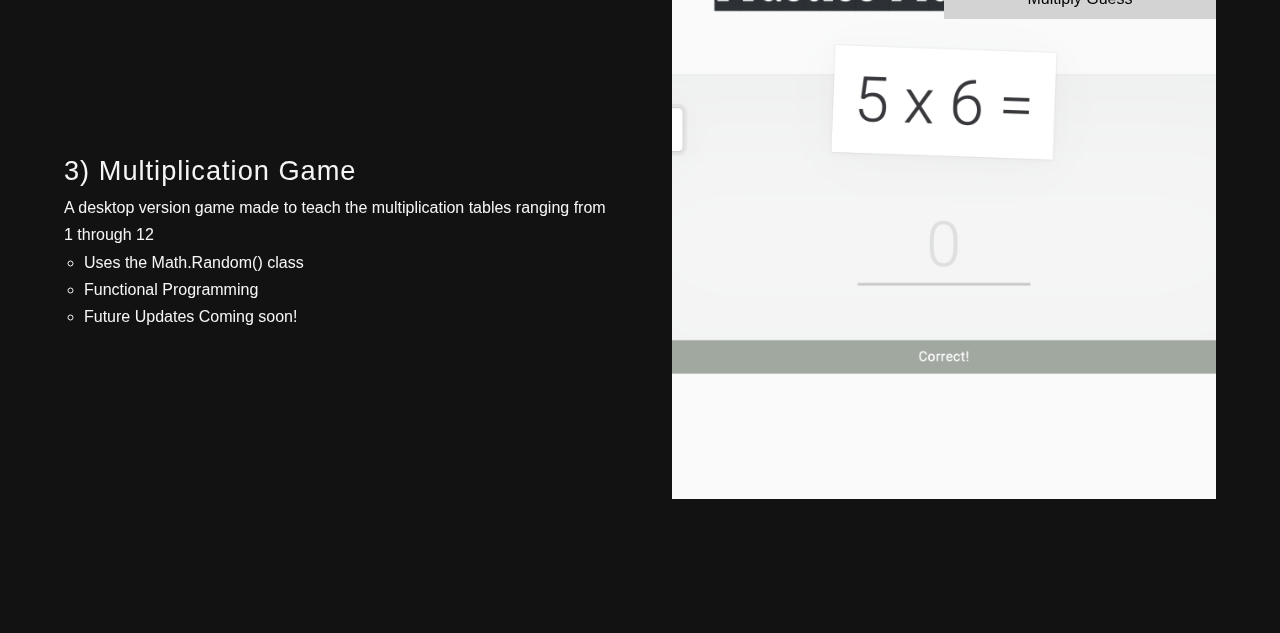
==== commit 57bc5b49: "yes" ====
--- a/index.html
+++ b/index.html
@@ -32,10 +32,10 @@
                 <div class="sample">
                     <a href="complex.html" class="project">1) Photography Template</a>
                     <p class="p-des">
-                        A minimalistic setup to display your pictures.
+                        This website provides a minimalistic setup to show your pictures.
                     </p>
                     <ul class="tech-list">
-                        <li>Functional JavaScript light Box</li>
+                        <li>Functional JavaScript LightBox</li>
                         <li>CSS animations</li>
                         <li>Grid layout</li>
                     </ul>
@@ -57,8 +57,8 @@
                     </p>
                     <ul class="tech-list">
                         <li>Request animation frame</li>
-                        <li>Intersection observer API</li>
-                        <li>Marquee animation</li>
+                        <li>Intersection Observer API</li>
+                        <li>Marquee Animation</li>
                     </ul>
                 </div>
 
@@ -80,7 +80,7 @@
                     <ul class="tech-list">
                         <li>Uses the Math.Random() class</li>
                         <li>Functional Programming</li>
-                        <li>Mobile version and future updates coming soon!</li>
+                        <li>Future Updates Coming soon!</li>
                     </ul>
                 </div>
 
@@ -176,4 +176,4 @@
     </script>
 </body>
 
-</html>
+</html>